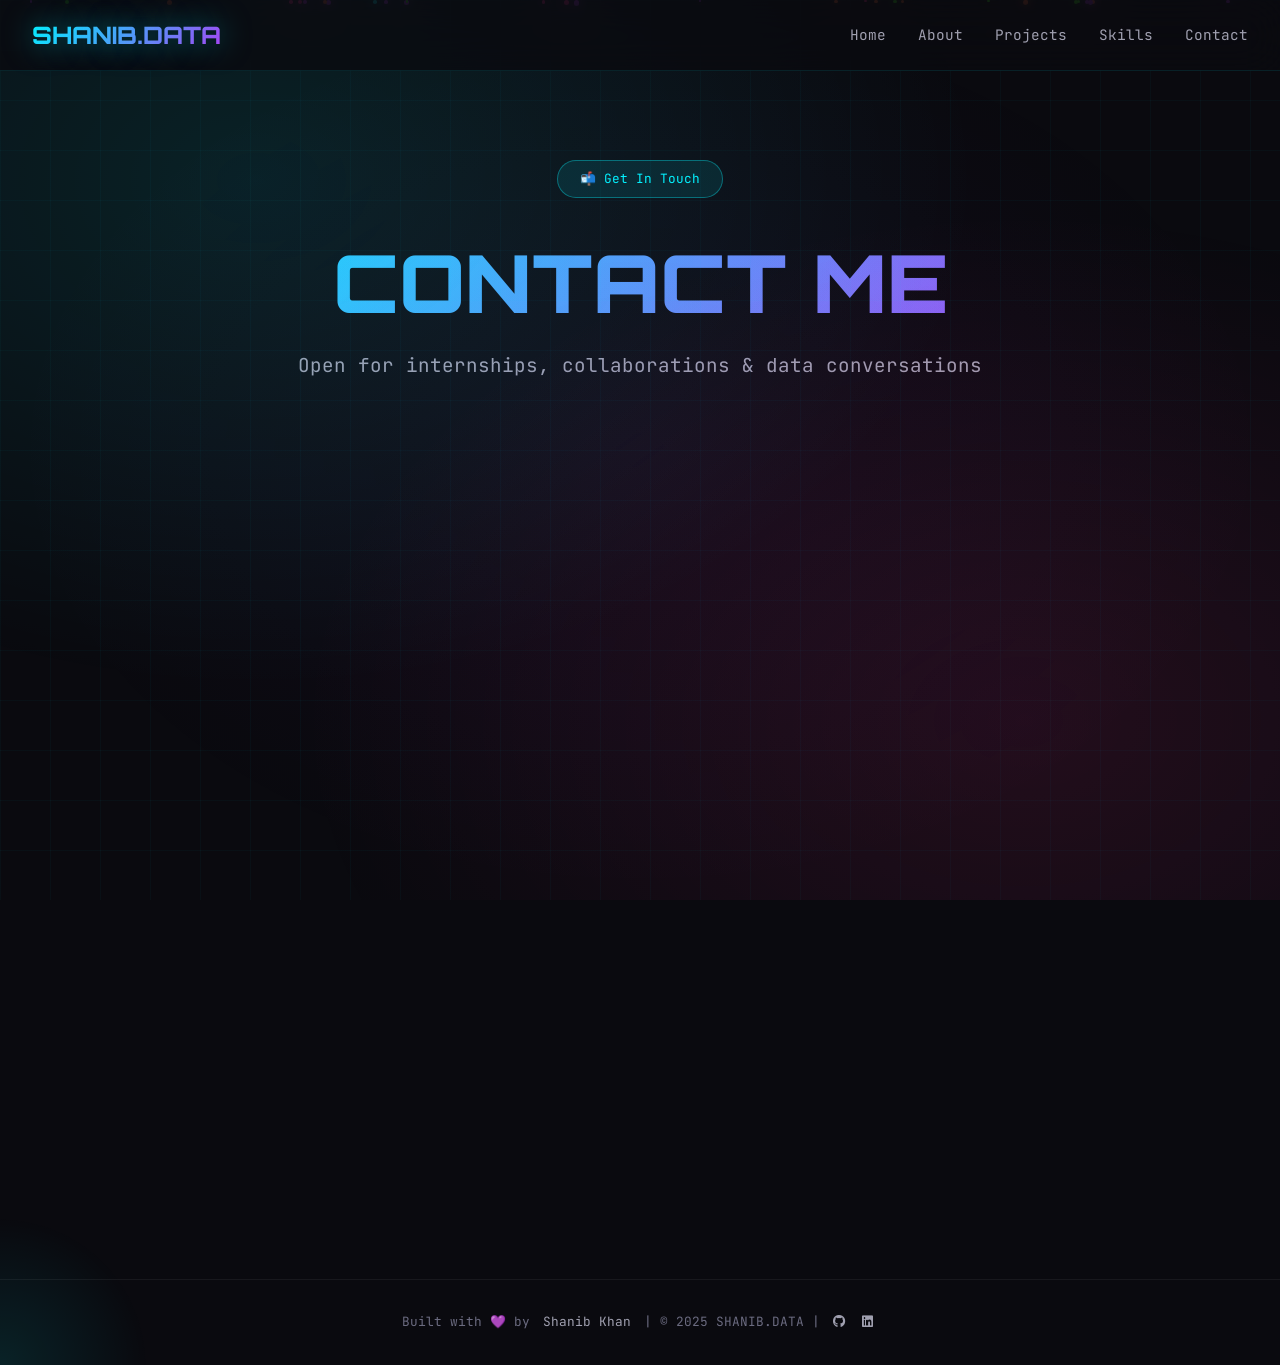
==== contact.html @ d75ab3f1 "project" ====
<!DOCTYPE html>
<html lang="en">
<head>
    <meta charset="UTF-8">
    <meta name="viewport" content="width=device-width, initial-scale=1.0">
    <meta name="description" content="Contact Shanib Khan — Data Analyst">
    <title>Contact | Shanib Khan</title>
    <link rel="icon" href="data:image/svg+xml,<svg xmlns='http://www.w3.org/2000/svg' viewBox='0 0 100 100'><text y='.9em' font-size='90'>📊</text></svg>">
    <link rel="preconnect" href="https://fonts.googleapis.com">
    <link rel="preconnect" href="https://fonts.gstatic.com" crossorigin>
    <link href="https://fonts.googleapis.com/css2?family=Orbitron:wght@400;500;600;700;800;900&family=Inter:wght@300;400;500;600;700&family=JetBrains+Mono:wght@400;500&display=swap" rel="stylesheet">
    <link rel="stylesheet" href="https://cdnjs.cloudflare.com/ajax/libs/font-awesome/6.4.0/css/all.min.css">
    <link rel="stylesheet" href="css/style.css">
    <style>
        .loader { display: none !important; }
        .contact-page-header { text-align: center; padding: 10rem 2rem 3rem; }
        .contact-container { max-width: 700px; margin: 0 auto; padding: 0 2rem 5rem; }
        .contact-card {
            background: var(--bg-glass);
            backdrop-filter: blur(20px);
            border: 1px solid rgba(255,255,255,0.1);
            border-radius: 24px;
            padding: 3rem;
            margin-bottom: 2rem;
        }
        .contact-links-grid {
            display: grid;
            grid-template-columns: 1fr 1fr;
            gap: 1rem;
            margin-top: 2rem;
        }
        .contact-link-card {
            display: flex;
            align-items: center;
            gap: 1rem;
            padding: 1.2rem 1.5rem;
            background: rgba(255,255,255,0.04);
            border: 1px solid rgba(255,255,255,0.1);
            border-radius: 16px;
            transition: var(--transition-medium);
            cursor: pointer;
            text-decoration: none;
            color: inherit;
        }
        .contact-link-card:hover {
            transform: translateY(-4px);
            border-color: var(--neon-cyan);
            box-shadow: var(--glow-cyan);
        }
        .contact-link-card i { font-size: 1.8rem; }
        .contact-link-card .link-label {
            font-family: var(--font-mono);
            font-size: 0.7rem;
            color: var(--text-muted);
            display: block;
            margin-bottom: 0.2rem;
        }
        .contact-link-card .link-value {
            font-size: 0.9rem;
            font-weight: 500;
        }
        .linkedin-cta {
            display: block;
            width: 100%;
            padding: 1.2rem;
            text-align: center;
            background: var(--gradient-1);
            border: none;
            border-radius: 16px;
            color: var(--bg-primary);
            font-family: var(--font-display);
            font-size: 1rem;
            font-weight: 700;
            cursor: pointer;
            transition: var(--transition-medium);
            text-decoration: none;
            margin-top: 2rem;
        }
        .linkedin-cta:hover { transform: translateY(-3px); box-shadow: var(--glow-cyan); }
        @media (max-width: 600px) { .contact-links-grid { grid-template-columns: 1fr; } }
    </style>
</head>
<body>
    <div class="bg-grid"></div>
    <div class="bg-gradient-overlay"></div>
    <div id="particles-container"></div>
    
    <nav class="navbar">
        <a href="index.html" class="nav-logo">SHANIB<span style="color: var(--neon-pink);">.</span>DATA</a>
        <ul class="nav-links">
            <li><a href="index.html">Home</a></li>
            <li><a href="index.html#about">About</a></li>
            <li><a href="projects.html">Projects</a></li>
            <li><a href="skills.html">Skills</a></li>
            <li><a href="contact.html" class="active">Contact</a></li>
        </ul>
        <div class="nav-toggle"><span></span><span></span><span></span></div>
    </nav>
    
    <main>
        <div class="contact-page-header">
            <span class="hero-badge">📬 Get In Touch</span>
            <h1 class="hero-title" style="margin-top: 1rem;"><span class="line2">Contact Me</span></h1>
            <p class="hero-subtitle" style="margin-top: 1rem;">
                <span>Open for internships, collaborations & data conversations</span>
            </p>
        </div>
        
        <div class="contact-container">
            <div class="contact-card reveal">
                <h3 style="font-family: var(--font-display); font-size: 1.2rem; margin-bottom: 0.5rem;">
                    Let's Connect, <span style="background: var(--gradient-1); -webkit-background-clip: text; -webkit-text-fill-color: transparent;">Shanib</span> is available!
                </h3>
                <p style="color: var(--text-secondary); font-size: 0.95rem; line-height: 1.7;">
                    I'm actively looking for <strong style="color: var(--neon-cyan);">Data Analytics internships</strong> in Delhi or remote. 
                    Whether you want to discuss a project, share an opportunity, or just talk data — reach out!
                </p>
                
                <div class="contact-links-grid">
                    <a href="mailto:shanibkhan622@gmail.com" class="contact-link-card">
                        <i class="fas fa-envelope" style="color: var(--neon-pink);"></i>
                        <div>
                            <span class="link-label">Email</span>
                            <span class="link-value">shanibkhan622@gmail.com</span>
                        </div>
                    </a>
                    <a href="tel:+919354257451" class="contact-link-card">
                        <i class="fas fa-phone" style="color: var(--neon-cyan);"></i>
                        <div>
                            <span class="link-label">Phone</span>
                            <span class="link-value">+91 9354257451</span>
                        </div>
                    </a>
                    <a href="https://github.com/shanib-techie" target="_blank" class="contact-link-card">
                        <i class="fab fa-github" style="color: var(--text-primary);"></i>
                        <div>
                            <span class="link-label">GitHub</span>
                            <span class="link-value">shanib-techie</span>
                        </div>
                    </a>
                    <div class="contact-link-card">
                        <i class="fas fa-map-marker-alt" style="color: var(--neon-purple);"></i>
                        <div>
                            <span class="link-label">Location</span>
                            <span class="link-value">Delhi, India</span>
                        </div>
                    </div>
                </div>
                
                <a href="https://linkedin.com/in/shanib-khan" target="_blank" class="linkedin-cta">
                    <i class="fab fa-linkedin-in" style="margin-right: 0.5rem;"></i>
                    Connect on LinkedIn
                </a>
            </div>
            
            <div class="contact-card reveal" style="text-align: center;">
                <p style="font-family: var(--font-mono); font-size: 0.85rem; color: var(--text-secondary);">
                    📍 Delhi, India &nbsp;·&nbsp; 📊 Aspiring Data Analyst &nbsp;·&nbsp; 🎓 B.Sc. CS (Delhi University)
                </p>
            </div>
        </div>
    </main>
    
    <footer class="footer">
        <p class="footer-text">
            Built with 💜 by <a href="#">Shanib Khan</a> | © 2025 SHANIB.DATA |
            <a href="https://github.com/shanib-techie" target="_blank"><i class="fab fa-github"></i></a>
            <a href="https://linkedin.com/in/shanib-khan" target="_blank"><i class="fab fa-linkedin"></i></a>
        </p>
    </footer>
    
    <script src="https://cdnjs.cloudflare.com/ajax/libs/gsap/3.12.2/gsap.min.js"></script>
    <script src="js/main.js"></script>
    <script src="js/data-loader.js"></script>
</body>
</html>
---- css/style.css ----
/* ============================================
   MINIMAX 2.7 - EPIC PORTFOLIO CSS
   Neon • 3D Animations • Gen-Z Vibes
   ============================================ */

@import url('https://fonts.googleapis.com/css2?family=Orbitron:wght@400;500;600;700;800;900&family=Inter:wght@300;400;500;600;700&family=JetBrains+Mono:wght@400;500&display=swap');

/* ============================================
   CSS VARIABLES - NEON PALETTE
   ============================================ */
:root {
    --bg-primary: #0a0a0f;
    --bg-secondary: #12121a;
    --bg-card: rgba(20, 20, 35, 0.8);
    --bg-glass: rgba(255, 255, 255, 0.05);
    
    --neon-cyan: #00f5ff;
    --neon-pink: #ff2d95;
    --neon-purple: #b537f2;
    --neon-green: #39ff14;
    --neon-orange: #ff6b35;
    --neon-blue: #00d4ff;
    
    --text-primary: #ffffff;
    --text-secondary: #a0a0b0;
    --text-muted: #6b6b80;
    
    --gradient-1: linear-gradient(135deg, var(--neon-cyan), var(--neon-purple));
    --gradient-2: linear-gradient(135deg, var(--neon-pink), var(--neon-orange));
    --gradient-3: linear-gradient(135deg, var(--neon-purple), var(--neon-cyan));
    
    --glow-cyan: 0 0 20px rgba(0, 245, 255, 0.5), 0 0 40px rgba(0, 245, 255, 0.3);
    --glow-pink: 0 0 20px rgba(255, 45, 149, 0.5), 0 0 40px rgba(255, 45, 149, 0.3);
    --glow-purple: 0 0 20px rgba(181, 55, 242, 0.5), 0 0 40px rgba(181, 55, 242, 0.3);
    
    --font-display: 'Orbitron', sans-serif;
    --font-body: 'Inter', sans-serif;
    --font-mono: 'JetBrains Mono', monospace;
    
    --transition-fast: 0.2s ease;
    --transition-medium: 0.4s ease;
    --transition-slow: 0.6s ease;
}

/* ============================================
   GLOBAL STYLES
   ============================================ */
*, *::before, *::after {
    margin: 0;
    padding: 0;
    box-sizing: border-box;
}

html {
    scroll-behavior: smooth;
}

body {
    font-family: var(--font-body);
    background: var(--bg-primary);
    color: var(--text-primary);
    line-height: 1.6;
    overflow-x: hidden;
}

a {
    text-decoration: none;
    color: inherit;
}

img {
    max-width: 100%;
    height: auto;
}

/* ============================================
   CUSTOM SCROLLBAR
   ============================================ */
::-webkit-scrollbar {
    width: 8px;
}

::-webkit-scrollbar-track {
    background: var(--bg-primary);
}

::-webkit-scrollbar-thumb {
    background: var(--neon-purple);
    border-radius: 4px;
}

::-webkit-scrollbar-thumb:hover {
    background: var(--neon-cyan);
}

/* ============================================
   BACKGROUND EFFECTS
   ============================================ */
.bg-grid {
    position: fixed;
    top: 0;
    left: 0;
    width: 100%;
    height: 100%;
    background-image: 
        linear-gradient(rgba(0, 245, 255, 0.03) 1px, transparent 1px),
        linear-gradient(90deg, rgba(0, 245, 255, 0.03) 1px, transparent 1px);
    background-size: 50px 50px;
    pointer-events: none;
    z-index: 0;
}

.bg-gradient-overlay {
    position: fixed;
    top: 0;
    left: 0;
    width: 100%;
    height: 100%;
    background: 
        radial-gradient(ellipse at 20% 20%, rgba(0, 245, 255, 0.1) 0%, transparent 50%),
        radial-gradient(ellipse at 80% 80%, rgba(255, 45, 149, 0.1) 0%, transparent 50%),
        radial-gradient(ellipse at 50% 50%, rgba(181, 55, 242, 0.05) 0%, transparent 70%);
    pointer-events: none;
    z-index: 0;
}

/* ============================================
   FLOATING PARTICLES CONTAINER
   ============================================ */
#particles-container {
    position: fixed;
    top: 0;
    left: 0;
    width: 100%;
    height: 100%;
    pointer-events: none;
    z-index: 1;
    overflow: hidden;
}

.particle {
    position: absolute;
    width: 4px;
    height: 4px;
    background: var(--neon-cyan);
    border-radius: 50%;
    animation: float-particle 20s infinite linear;
    box-shadow: 0 0 10px var(--neon-cyan);
}

@keyframes float-particle {
    0% {
        transform: translateY(100vh) rotate(0deg);
        opacity: 0;
    }
    10% {
        opacity: 1;
    }
    90% {
        opacity: 1;
    }
    100% {
        transform: translateY(-100vh) rotate(720deg);
        opacity: 0;
    }
}

/* ============================================
   NAVIGATION
   ============================================ */
.navbar {
    position: fixed;
    top: 0;
    left: 0;
    width: 100%;
    padding: 1rem 2rem;
    display: flex;
    justify-content: space-between;
    align-items: center;
    z-index: 1000;
    background: rgba(10, 10, 15, 0.8);
    backdrop-filter: blur(20px);
    border-bottom: 1px solid rgba(0, 245, 255, 0.1);
}

.nav-logo {
    font-family: var(--font-display);
    font-size: 1.5rem;
    font-weight: 800;
    background: var(--gradient-1);
    -webkit-background-clip: text;
    -webkit-text-fill-color: transparent;
    background-clip: text;
    text-shadow: 0 0 30px rgba(0, 245, 255, 0.5);
}

.nav-links {
    display: flex;
    gap: 2rem;
    list-style: none;
}

.nav-links a {
    font-family: var(--font-mono);
    font-size: 0.9rem;
    color: var(--text-secondary);
    position: relative;
    padding: 0.5rem 0;
    transition: var(--transition-fast);
}

.nav-links a::before {
    content: '';
    position: absolute;
    bottom: 0;
    left: 0;
    width: 0;
    height: 2px;
    background: var(--gradient-1);
    transition: var(--transition-medium);
}

.nav-links a:hover {
    color: var(--neon-cyan);
    text-shadow: 0 0 20px var(--neon-cyan);
}

.nav-links a:hover::before {
    width: 100%;
}

.nav-toggle {
    display: none;
    flex-direction: column;
    gap: 5px;
    cursor: pointer;
}

.nav-toggle span {
    width: 25px;
    height: 2px;
    background: var(--neon-cyan);
    transition: var(--transition-fast);
}

/* ============================================
   HERO SECTION
   ============================================ */
.hero {
    min-height: 100vh;
    display: flex;
    align-items: center;
    justify-content: center;
    position: relative;
    padding: 6rem 2rem 4rem;
    overflow: hidden;
}

.hero-content {
    position: relative;
    z-index: 10;
    text-align: center;
    max-width: 900px;
}

.hero-badge {
    display: inline-block;
    padding: 0.5rem 1.5rem;
    background: var(--bg-glass);
    border: 1px solid var(--neon-cyan);
    border-radius: 50px;
    font-family: var(--font-mono);
    font-size: 0.8rem;
    color: var(--neon-cyan);
    margin-bottom: 1.5rem;
    animation: pulse-glow 2s infinite;
}

@keyframes pulse-glow {
    0%, 100% {
        box-shadow: 0 0 20px rgba(0, 245, 255, 0.3);
    }
    50% {
        box-shadow: 0 0 40px rgba(0, 245, 255, 0.6);
    }
}

.hero-title {
    font-family: var(--font-display);
    font-size: clamp(2.5rem, 8vw, 5rem);
    font-weight: 900;
    line-height: 1.1;
    margin-bottom: 1.5rem;
    text-transform: uppercase;
}

.hero-title .line1 {
    display: block;
    color: var(--text-primary);
}

.hero-title .line2 {
    display: block;
    background: var(--gradient-1);
    -webkit-background-clip: text;
    -webkit-text-fill-color: transparent;
    background-clip: text;
    animation: text-shimmer 3s infinite;
}

@keyframes text-shimmer {
    0%, 100% {
        filter: hue-rotate(0deg);
    }
    50% {
        filter: hue-rotate(30deg);
    }
}

.hero-subtitle {
    font-family: var(--font-mono);
    font-size: 1.2rem;
    color: var(--text-secondary);
    margin-bottom: 2rem;
}

.hero-subtitle .typing {
    color: var(--neon-pink);
    border-right: 2px solid var(--neon-pink);
    animation: blink 0.7s infinite;
}

@keyframes blink {
    0%, 100% { border-color: var(--neon-pink); }
    50% { border-color: transparent; }
}

.hero-buttons {
    display: flex;
    gap: 1rem;
    justify-content: center;
    flex-wrap: wrap;
}

.btn {
    padding: 1rem 2rem;
    font-family: var(--font-mono);
    font-size: 0.9rem;
    border: none;
    border-radius: 8px;
    cursor: pointer;
    transition: var(--transition-medium);
    position: relative;
    overflow: hidden;
}

.btn-primary {
    background: var(--gradient-1);
    color: var(--bg-primary);
    font-weight: 600;
}

.btn-primary:hover {
    transform: translateY(-5px) scale(1.05);
    box-shadow: var(--glow-cyan);
}

.btn-secondary {
    background: transparent;
    color: var(--neon-cyan);
    border: 2px solid var(--neon-cyan);
}

.btn-secondary:hover {
    background: var(--neon-cyan);
    color: var(--bg-primary);
    transform: translateY(-5px);
    box-shadow: var(--glow-cyan);
}

/* 3D Floating Elements */
.hero-3d-container {
    position: absolute;
    top: 0;
    left: 0;
    width: 100%;
    height: 100%;
    pointer-events: none;
    z-index: 5;
}

.floating-shape {
    position: absolute;
    animation: float-3d 6s ease-in-out infinite;
}

.shape-1 {
    width: 100px;
    height: 100px;
    border: 2px solid var(--neon-cyan);
    top: 20%;
    left: 10%;
    animation-delay: 0s;
    transform: rotate(45deg);
}

.shape-2 {
    width: 60px;
    height: 60px;
    background: var(--neon-pink);
    top: 30%;
    right: 15%;
    border-radius: 50%;
    animation-delay: 1s;
}

.shape-3 {
    width: 80px;
    height: 80px;
    border: 3px solid var(--neon-purple);
    top: 60%;
    left: 5%;
    clip-path: polygon(50% 0%, 100% 100%, 0% 100%);
    animation-delay: 2s;
}

.shape-4 {
    width: 50px;
    height: 50px;
    background: var(--neon-green);
    bottom: 30%;
    right: 10%;
    border-radius: 50%;
    animation-delay: 0.5s;
}

@keyframes float-3d {
    0%, 100% {
        transform: translateY(0) rotate(0deg);
    }
    50% {
        transform: translateY(-30px) rotate(180deg);
    }
}

/* ============================================
   SECTION STYLES
   ============================================ */
section {
    position: relative;
    padding: 6rem 2rem;
    z-index: 10;
}

.section-header {
    text-align: center;
    margin-bottom: 4rem;
}

.section-tag {
    display: inline-block;
    font-family: var(--font-mono);
    font-size: 0.8rem;
    color: var(--neon-pink);
    text-transform: uppercase;
    letter-spacing: 3px;
    margin-bottom: 1rem;
}

.section-title {
    font-family: var(--font-display);
    font-size: clamp(2rem, 5vw, 3rem);
    font-weight: 800;
    margin-bottom: 1rem;
}

.section-title .highlight {
    background: var(--gradient-2);
    -webkit-background-clip: text;
    -webkit-text-fill-color: transparent;
    background-clip: text;
}

.section-line {
    width: 100px;
    height: 4px;
    background: var(--gradient-1);
    margin: 0 auto;
    border-radius: 2px;
}

/* ============================================
   CARDS - GLASS & 3D
   ============================================ */
.card {
    background: var(--bg-glass);
    backdrop-filter: blur(20px);
    border: 1px solid rgba(255, 255, 255, 0.1);
    border-radius: 20px;
    padding: 2rem;
    transition: var(--transition-medium);
    position: relative;
    overflow: hidden;
}

.card::before {
    content: '';
    position: absolute;
    top: 0;
    left: 0;
    width: 100%;
    height: 100%;
    background: linear-gradient(135deg, rgba(0, 245, 255, 0.1), rgba(255, 45, 149, 0.1));
    opacity: 0;
    transition: var(--transition-medium);
}

.card:hover {
    transform: translateY(-10px) rotateX(5deg);
    border-color: var(--neon-cyan);
    box-shadow: 
        0 20px 40px rgba(0, 0, 0, 0.3),
        0 0 30px rgba(0, 245, 255, 0.2);
}

.card:hover::before {
    opacity: 1;
}

/* ============================================
   STATS SECTION
   ============================================ */
.stats-grid {
    display: grid;
    grid-template-columns: repeat(auto-fit, minmax(200px, 1fr));
    gap: 2rem;
    max-width: 1000px;
    margin: 0 auto;
}

.stat-card {
    text-align: center;
    padding: 2rem;
}

.stat-number {
    font-family: var(--font-display);
    font-size: 3.5rem;
    font-weight: 900;
    background: var(--gradient-1);
    -webkit-background-clip: text;
    -webkit-text-fill-color: transparent;
    background-clip: text;
    line-height: 1;
    margin-bottom: 0.5rem;
}

.stat-label {
    font-family: var(--font-mono);
    font-size: 0.9rem;
    color: var(--text-secondary);
    text-transform: uppercase;
    letter-spacing: 2px;
}

/* ============================================
   PROJECTS SECTION
   ============================================ */
.projects-grid {
    display: grid;
    grid-template-columns: repeat(auto-fit, minmax(350px, 1fr));
    gap: 2rem;
    max-width: 1200px;
    margin: 0 auto;
}

.project-card {
    perspective: 1000px;
    height: 400px;
}

.project-card-inner {
    position: relative;
    width: 100%;
    height: 100%;
    transition: transform 0.8s;
    transform-style: preserve-3d;
}

.project-card:hover .project-card-inner {
    transform: rotateY(180deg);
}

.project-card-front,
.project-card-back {
    position: absolute;
    width: 100%;
    height: 100%;
    backface-visibility: hidden;
    border-radius: 20px;
}

.project-card-front {
    background: var(--bg-card);
    border: 1px solid rgba(255, 255, 255, 0.1);
    overflow: hidden;
}

.project-image {
    width: 100%;
    height: 200px;
    object-fit: cover;
    transition: var(--transition-medium);
}

.project-card:hover .project-image {
    transform: scale(1.1);
}

.project-info {
    padding: 1.5rem;
}

.project-category {
    font-family: var(--font-mono);
    font-size: 0.7rem;
    color: var(--neon-cyan);
    text-transform: uppercase;
    letter-spacing: 2px;
    margin-bottom: 0.5rem;
}

.project-title {
    font-family: var(--font-display);
    font-size: 1.3rem;
    font-weight: 700;
    margin-bottom: 0.5rem;
}

.project-description {
    font-size: 0.9rem;
    color: var(--text-secondary);
    line-height: 1.5;
}

.project-card-back {
    background: var(--gradient-1);
    transform: rotateY(180deg);
    display: flex;
    flex-direction: column;
    justify-content: center;
    align-items: center;
    padding: 2rem;
    text-align: center;
}

.project-card-back h3 {
    font-family: var(--font-display);
    font-size: 1.5rem;
    margin-bottom: 1rem;
    color: var(--bg-primary);
}

.project-links {
    display: flex;
    gap: 1rem;
}

.project-link {
    padding: 0.8rem 1.5rem;
    background: var(--bg-primary);
    color: var(--text-primary);
    border-radius: 8px;
    font-family: var(--font-mono);
    font-size: 0.8rem;
    transition: var(--transition-fast);
}

.project-link:hover {
    transform: scale(1.1);
    box-shadow: var(--glow-cyan);
}

/* ============================================
   SKILLS SECTION
   ============================================ */
.skills-container {
    max-width: 1000px;
    margin: 0 auto;
}

.skills-category {
    margin-bottom: 3rem;
}

.skills-category-title {
    font-family: var(--font-display);
    font-size: 1.2rem;
    color: var(--neon-pink);
    margin-bottom: 1.5rem;
    display: flex;
    align-items: center;
    gap: 1rem;
}

.skills-category-title::after {
    content: '';
    flex: 1;
    height: 1px;
    background: linear-gradient(90deg, var(--neon-pink), transparent);
}

.skill-item {
    margin-bottom: 1.5rem;
}

.skill-header {
    display: flex;
    justify-content: space-between;
    margin-bottom: 0.5rem;
}

.skill-name {
    font-family: var(--font-mono);
    font-size: 0.9rem;
}

.skill-percentage {
    font-family: var(--font-mono);
    font-size: 0.8rem;
    color: var(--neon-cyan);
}

.skill-bar {
    height: 8px;
    background: rgba(255, 255, 255, 0.1);
    border-radius: 4px;
    overflow: hidden;
    position: relative;
}

.skill-progress {
    height: 100%;
    background: var(--gradient-1);
    border-radius: 4px;
    width: 0;
    transition: width 1.5s ease-out;
    position: relative;
}

.skill-progress::after {
    content: '';
    position: absolute;
    top: 0;
    left: 0;
    width: 100%;
    height: 100%;
    background: linear-gradient(90deg, transparent, rgba(255, 255, 255, 0.3), transparent);
    animation: shimmer 2s infinite;
}

@keyframes shimmer {
    0% { transform: translateX(-100%); }
    100% { transform: translateX(100%); }
}

/* ============================================
   EXPERIENCE SECTION
   ============================================ */
.experience-timeline {
    max-width: 800px;
    margin: 0 auto;
    position: relative;
}

.experience-timeline::before {
    content: '';
    position: absolute;
    left: 0;
    top: 0;
    width: 2px;
    height: 100%;
    background: var(--gradient-1);
}

.experience-item {
    position: relative;
    padding-left: 3rem;
    margin-bottom: 3rem;
}

.experience-item::before {
    content: '';
    position: absolute;
    left: -6px;
    top: 0;
    width: 14px;
    height: 14px;
    background: var(--neon-cyan);
    border-radius: 50%;
    box-shadow: 0 0 20px var(--neon-cyan);
}

.experience-date {
    font-family: var(--font-mono);
    font-size: 0.8rem;
    color: var(--neon-pink);
    margin-bottom: 0.5rem;
}

.experience-title {
    font-family: var(--font-display);
    font-size: 1.3rem;
    font-weight: 700;
    margin-bottom: 0.3rem;
}

.experience-company {
    color: var(--neon-cyan);
    font-size: 1rem;
    margin-bottom: 0.5rem;
}

.experience-description {
    color: var(--text-secondary);
    font-size: 0.9rem;
    line-height: 1.6;
}

/* ============================================
   TESTIMONIALS SECTION
   ============================================ */
.testimonials-grid {
    display: grid;
    grid-template-columns: repeat(auto-fit, minmax(300px, 1fr));
    gap: 2rem;
    max-width: 1000px;
    margin: 0 auto;
}

.testimonial-card {
    text-align: center;
    padding: 2rem;
}

.testimonial-avatar {
    width: 80px;
    height: 80px;
    border-radius: 50%;
    margin: 0 auto 1.5rem;
    background: var(--gradient-1);
    padding: 3px;
}

.testimonial-avatar img {
    width: 100%;
    height: 100%;
    border-radius: 50%;
    object-fit: cover;
}

.testimonial-text {
    font-style: italic;
    color: var(--text-secondary);
    margin-bottom: 1.5rem;
    line-height: 1.7;
}

.testimonial-name {
    font-family: var(--font-display);
    font-size: 1rem;
    font-weight: 700;
    margin-bottom: 0.3rem;
}

.testimonial-role {
    font-family: var(--font-mono);
    font-size: 0.8rem;
    color: var(--neon-cyan);
}

.testimonial-rating {
    margin-top: 1rem;
    color: var(--neon-orange);
    font-size: 1.2rem;
}

/* ============================================
   CONTACT SECTION
   ============================================ */
.contact-container {
    max-width: 600px;
    margin: 0 auto;
}

.contact-form {
    background: var(--bg-glass);
    backdrop-filter: blur(20px);
    border: 1px solid rgba(255, 255, 255, 0.1);
    border-radius: 20px;
    padding: 3rem;
}

.form-group {
    margin-bottom: 1.5rem;
}

.form-label {
    display: block;
    font-family: var(--font-mono);
    font-size: 0.8rem;
    color: var(--text-secondary);
    margin-bottom: 0.5rem;
    text-transform: uppercase;
    letter-spacing: 1px;
}

.form-input {
    width: 100%;
    padding: 1rem;
    background: rgba(255, 255, 255, 0.05);
    border: 1px solid rgba(255, 255, 255, 0.1);
    border-radius: 10px;
    color: var(--text-primary);
    font-family: var(--font-body);
    font-size: 1rem;
    transition: var(--transition-fast);
}

.form-input:focus {
    outline: none;
    border-color: var(--neon-cyan);
    box-shadow: 0 0 20px rgba(0, 245, 255, 0.2);
}

.form-input::placeholder {
    color: var(--text-muted);
}

textarea.form-input {
    min-height: 150px;
    resize: vertical;
}

.btn-submit {
    width: 100%;
    padding: 1rem;
    background: var(--gradient-1);
    border: none;
    border-radius: 10px;
    color: var(--bg-primary);
    font-family: var(--font-display);
    font-size: 1rem;
    font-weight: 700;
    cursor: pointer;
    transition: var(--transition-medium);
    text-transform: uppercase;
    letter-spacing: 2px;
}

.btn-submit:hover {
    transform: translateY(-3px);
    box-shadow: var(--glow-cyan);
}

/* ============================================
   SOCIAL LINKS
   ============================================ */
.social-links {
    display: flex;
    justify-content: center;
    gap: 1.5rem;
    margin-top: 2rem;
}

.social-link {
    width: 50px;
    height: 50px;
    display: flex;
    align-items: center;
    justify-content: center;
    background: var(--bg-glass);
    border: 1px solid rgba(255, 255, 255, 0.1);
    border-radius: 50%;
    font-size: 1.2rem;
    color: var(--text-secondary);
    transition: var(--transition-medium);
}

.social-link:hover {
    background: var(--gradient-1);
    color: var(--bg-primary);
    transform: translateY(-5px) rotate(360deg);
    box-shadow: var(--glow-cyan);
}

/* ============================================
   FOOTER
   ============================================ */
.footer {
    text-align: center;
    padding: 2rem;
    border-top: 1px solid rgba(255, 255, 255, 0.1);
    position: relative;
    z-index: 10;
}

.footer-text {
    font-family: var(--font-mono);
    font-size: 0.8rem;
    color: var(--text-muted);
}

.footer-text a {
    color: var(--neon-cyan);
    transition: var(--transition-fast);
}

.footer-text a:hover {
    text-shadow: 0 0 20px var(--neon-cyan);
}

/* ============================================
   SCROLL ANIMATIONS
   ============================================ */
.reveal {
    opacity: 0;
    transform: translateY(50px);
    transition: all 0.8s ease;
}

.reveal.active {
    opacity: 1;
    transform: translateY(0);
}

.reveal-left {
    opacity: 0;
    transform: translateX(-50px);
    transition: all 0.8s ease;
}

.reveal-left.active {
    opacity: 1;
    transform: translateX(0);
}

.reveal-right {
    opacity: 0;
    transform: translateX(50px);
    transition: all 0.8s ease;
}

.reveal-right.active {
    opacity: 1;
    transform: translateX(0);
}

/* ============================================
   MESSAGES
   ============================================ */
.messages {
    list-style: none;
    padding: 0;
    margin-bottom: 2rem;
}

.messages li {
    padding: 1rem;
    border-radius: 10px;
    margin-bottom: 1rem;
    font-family: var(--font-mono);
    text-align: center;
}

.messages .success {
    background: rgba(57, 255, 20, 0.1);
    border: 1px solid var(--neon-green);
    color: var(--neon-green);
}

/* ============================================
   RESPONSIVE DESIGN
   ============================================ */
@media (max-width: 768px) {
    .nav-links {
        display: none;
        position: absolute;
        top: 100%;
        left: 0;
        width: 100%;
        background: rgba(10, 10, 15, 0.98);
        flex-direction: column;
        padding: 2rem;
        gap: 1.5rem;
    }
    
    .nav-links.active {
        display: flex;
    }
    
    .nav-toggle {
        display: flex;
    }
    
    .hero-title {
        font-size: 2.5rem;
    }
    
    .projects-grid {
        grid-template-columns: 1fr;
    }
    
    .project-card {
        height: auto;
    }
    
    .project-card-inner {
        transform-style: flat;
    }
    
    .project-card:hover .project-card-inner {
        transform: none;
    }
    
    .section-title {
        font-size: 2rem;
    }
    
    .contact-form {
        padding: 2rem;
    }
}

/* ============================================
   LOADING ANIMATION
   ============================================ */
.loader {
    position: fixed;
    top: 0;
    left: 0;
    width: 100%;
    height: 100%;
    background: var(--bg-primary);
    display: flex;
    justify-content: center;
    align-items: center;
    z-index: 9999;
    transition: opacity 0.5s ease;
}

.loader.hidden {
    opacity: 0;
    pointer-events: none;
}

.loader-content {
    text-align: center;
}

.loader-text {
    font-family: var(--font-display);
    font-size: 2rem;
    font-weight: 900;
    background: var(--gradient-1);
    -webkit-background-clip: text;
    -webkit-text-fill-color: transparent;
    background-clip: text;
    animation: pulse 1.5s infinite;
}

@keyframes pulse {
    0%, 100% { opacity: 1; }
    50% { opacity: 0.5; }
}

/* ============================================
   SHANIB PORTFOLIO — CUSTOM ENHANCEMENTS
   ============================================ */

/* ── PROJECT CATEGORY BADGE ── */
.project-category {
    display: inline-block;
    padding: 0.25rem 0.8rem;
    border-radius: 50px;
    font-family: var(--font-mono);
    font-size: 0.7rem;
    border: 1px solid;
    margin-bottom: 0.5rem;
    letter-spacing: 0.5px;
}

/* ── IMPROVED PROJECT CARD ── */
.project-card {
    transition: transform 0.3s ease, box-shadow 0.3s ease;
}
.project-card:hover {
    transform: translateY(-6px);
    box-shadow: 0 20px 40px rgba(0,0,0,0.4);
}
.project-card-front {
    background: var(--bg-card);
    border: 1px solid rgba(255,255,255,0.08);
    border-radius: 16px;
    overflow: hidden;
}
.project-card-back {
    background: var(--gradient-1);
    border-radius: 16px;
    padding: 2rem;
}
.project-image {
    height: 160px;
    width: 100%;
}
.project-info { padding: 1.2rem; }
.project-title { font-size: 1rem; margin-bottom: 0.4rem; }
.project-description { font-size: 0.82rem; color: var(--text-secondary); line-height: 1.55; }

/* ── SKILL ICON SIZE BOOST ── */
.tech-icon i { filter: drop-shadow(0 0 12px currentColor); }

/* ── COMING SOON CARD OVERLAY ── */
.project-card[style*="opacity: 0.55"] .project-card-front {
    border-color: rgba(255,107,53,0.3);
}

/* ── STAT CARD UPGRADE ── */
.stat-card {
    text-align: center;
    padding: 2rem 1.5rem;
    transition: transform 0.3s ease, box-shadow 0.3s ease;
}
.stat-card:hover {
    transform: translateY(-6px);
    box-shadow: 0 0 30px rgba(0,245,255,0.15);
}
.stat-number {
    font-family: var(--font-display);
    font-size: 2.8rem;
    font-weight: 800;
    background: var(--gradient-1);
    -webkit-background-clip: text;
    -webkit-text-fill-color: transparent;
}
.stat-label {
    font-family: var(--font-mono);
    font-size: 0.8rem;
    color: var(--text-secondary);
    margin-top: 0.4rem;
    letter-spacing: 1px;
    text-transform: uppercase;
}

/* ── ENHANCED HERO BADGE ── */
.hero-badge {
    display: inline-flex;
    align-items: center;
    gap: 0.5rem;
    padding: 0.5rem 1.4rem;
    background: rgba(0,245,255,0.1);
    border: 1px solid rgba(0,245,255,0.35);
    border-radius: 50px;
    font-family: var(--font-mono);
    font-size: 0.8rem;
    color: var(--neon-cyan);
    margin-bottom: 1.5rem;
    animation: pulse-border 2.5s infinite;
}

@keyframes pulse-border {
    0%, 100% { border-color: rgba(0,245,255,0.35); }
    50% { border-color: rgba(0,245,255,0.7); box-shadow: 0 0 12px rgba(0,245,255,0.2); }
}

/* ── SECTION HEADER ── */
.section-header { text-align: center; margin-bottom: 3rem; }
.section-tag {
    display: inline-block;
    font-family: var(--font-mono);
    font-size: 0.8rem;
    color: var(--neon-cyan);
    letter-spacing: 2px;
    margin-bottom: 0.75rem;
    text-transform: uppercase;
}
.section-title {
    font-family: var(--font-display);
    font-size: clamp(1.8rem, 4vw, 2.8rem);
    font-weight: 800;
    margin-bottom: 0.75rem;
}
.highlight {
    background: var(--gradient-1);
    -webkit-background-clip: text;
    -webkit-text-fill-color: transparent;
}
.section-line {
    width: 60px;
    height: 3px;
    background: var(--gradient-1);
    margin: 0 auto;
    border-radius: 2px;
}

/* ── EXPERIENCE TIMELINE ── */
.experience-timeline {
    max-width: 800px;
    margin: 0 auto;
    padding: 0 2rem;
    position: relative;
    z-index: 10;
}
.experience-item {
    background: var(--bg-glass);
    border: 1px solid rgba(255,255,255,0.08);
    border-radius: 16px;
    padding: 2rem;
    margin-bottom: 1.5rem;
    border-left: 3px solid var(--neon-cyan);
    transition: var(--transition-medium);
}
.experience-item:hover {
    border-color: rgba(0,245,255,0.4);
    box-shadow: -3px 0 20px rgba(0,245,255,0.15);
    transform: translateX(4px);
}
.experience-date {
    font-family: var(--font-mono);
    font-size: 0.75rem;
    color: var(--neon-cyan);
    margin-bottom: 0.5rem;
    letter-spacing: 1px;
}
.experience-title { font-size: 1.1rem; font-weight: 600; margin-bottom: 0.4rem; }
.experience-company { color: var(--text-secondary); font-size: 0.85rem; margin-bottom: 0.8rem; }
.experience-description { color: var(--text-secondary); font-size: 0.88rem; line-height: 1.65; }

/* ── PROJECT LINKS ── */
.project-links { display: flex; gap: 1rem; justify-content: center; margin-top: 1.2rem; }
.project-link {
    padding: 0.5rem 1.2rem;
    background: rgba(10,10,15,0.5);
    border-radius: 50px;
    font-family: var(--font-mono);
    font-size: 0.78rem;
    color: var(--bg-primary);
    display: flex;
    align-items: center;
    gap: 0.4rem;
    transition: var(--transition-fast);
    text-decoration: none;
}
.project-link:hover { background: rgba(10,10,15,0.8); transform: scale(1.05); }

/* ── RESPONSIVE IMPROVEMENTS ── */
@media (max-width: 768px) {
    .card[style*="grid-template-columns: 300px"] {
        grid-template-columns: 1fr !important;
    }
    .card[style*="grid-template-columns: 280px"] {
        grid-template-columns: 1fr !important;
    }
    .hero-title .line2 { font-size: 2rem; }
    .stat-number { font-size: 2.2rem; }
}

/* ── SKILLS CATEGORY ── */
.skills-category {
    background: var(--bg-glass);
    border: 1px solid rgba(255,255,255,0.07);
    border-radius: 16px;
    padding: 2rem;
    margin-bottom: 1.5rem;
}
.skills-category-title {
    font-family: var(--font-display);
    font-size: 1rem;
    margin-bottom: 1.5rem;
    color: var(--neon-cyan);
    display: flex;
    align-items: center;
    gap: 0.5rem;
}
.skill-item { margin-bottom: 1.2rem; }
.skill-header {
    display: flex;
    justify-content: space-between;
    margin-bottom: 0.5rem;
}
.skill-name { font-size: 0.9rem; display: flex; align-items: center; gap: 0.5rem; }
.skill-percentage { font-family: var(--font-mono); font-size: 0.78rem; color: var(--neon-cyan); }
.skill-bar {
    height: 6px;
    background: rgba(255,255,255,0.08);
    border-radius: 3px;
    overflow: hidden;
}
.skill-progress {
    height: 100%;
    background: var(--gradient-1);
    border-radius: 3px;
    width: 0;
    transition: width 1.2s ease;
}

/* ── FOOTER ── */
.footer {
    text-align: center;
    padding: 2rem;
    border-top: 1px solid rgba(255,255,255,0.06);
    position: relative;
    z-index: 10;
}
.footer-text {
    color: var(--text-muted);
    font-family: var(--font-mono);
    font-size: 0.8rem;
}
.footer-text a {
    color: var(--text-secondary);
    transition: color 0.2s;
    margin: 0 0.3rem;
}
.footer-text a:hover { color: var(--neon-cyan); }

/* ── PROJECTS GRID ── */
.projects-grid {
    display: grid;
    grid-template-columns: repeat(auto-fill, minmax(300px, 1fr));
    gap: 1.8rem;
    max-width: 1200px;
    margin: 0 auto;
    padding: 0 2rem;
    position: relative;
    z-index: 10;
}
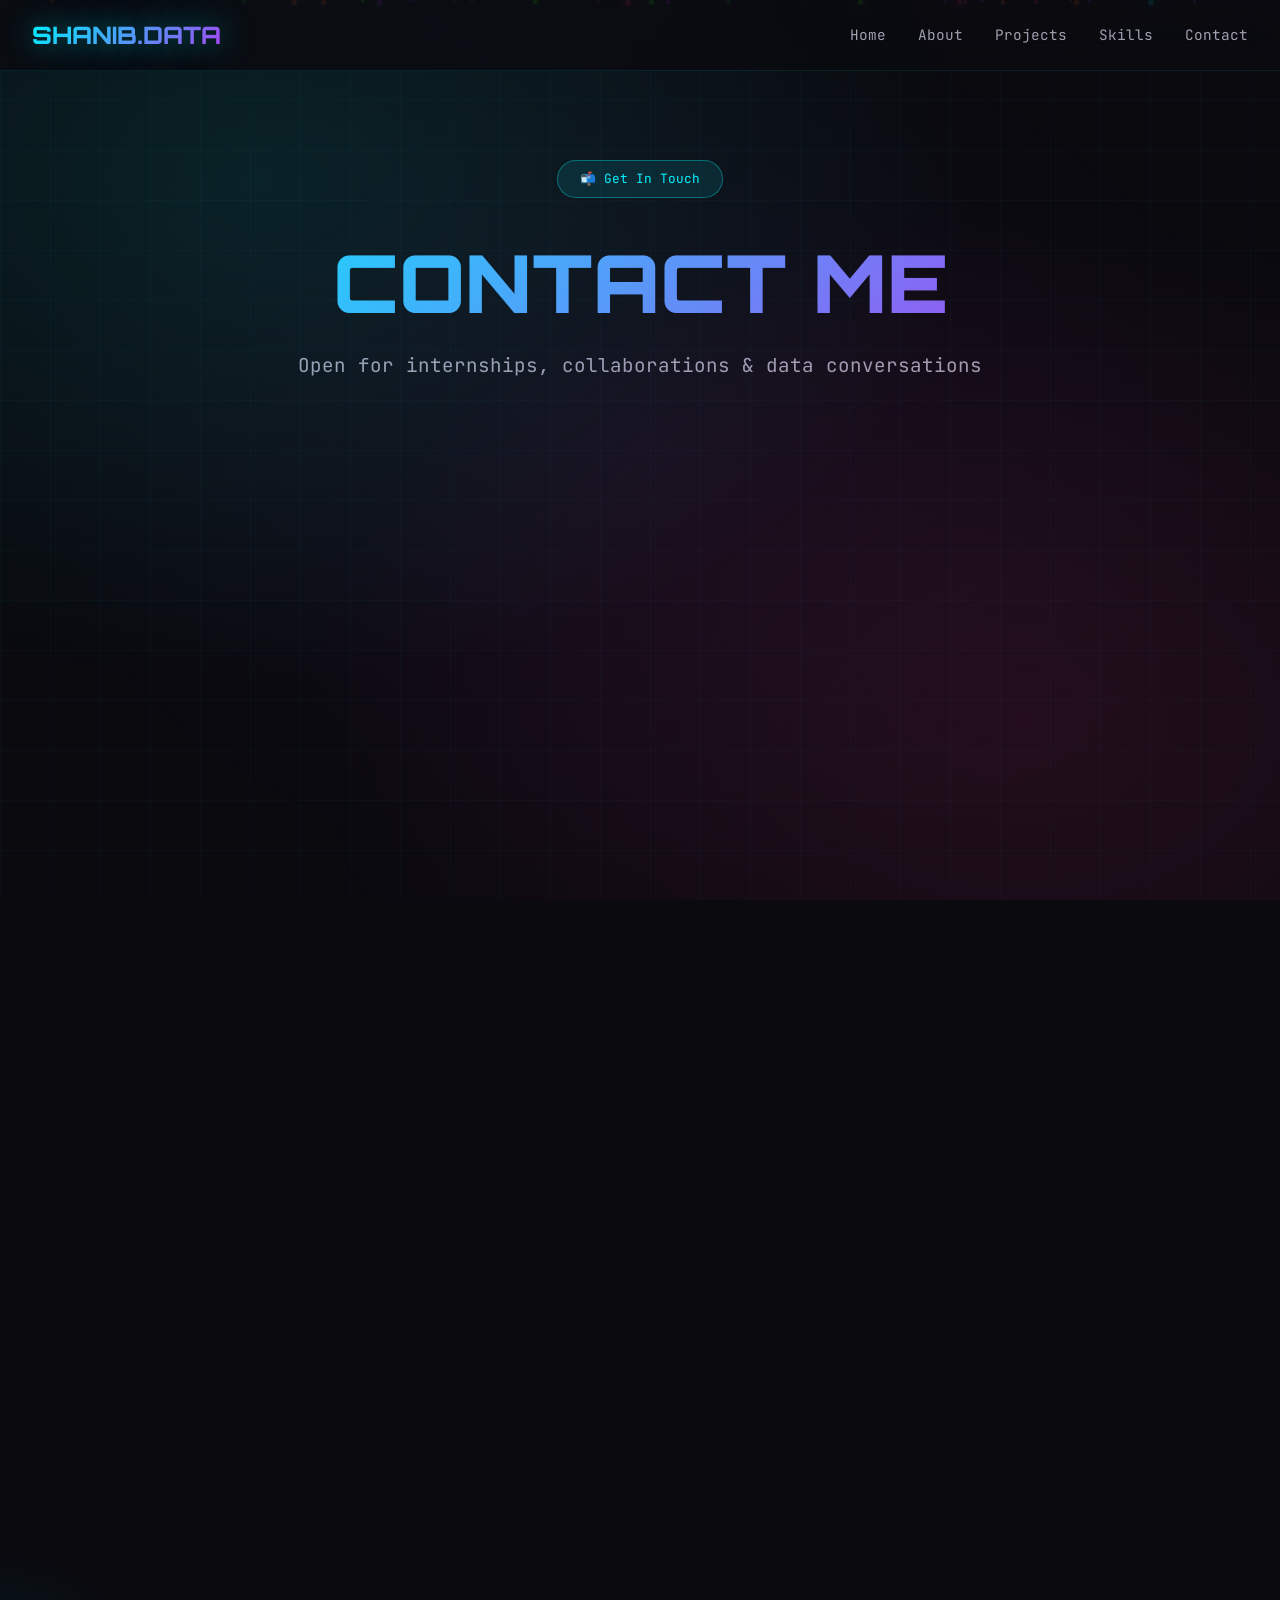
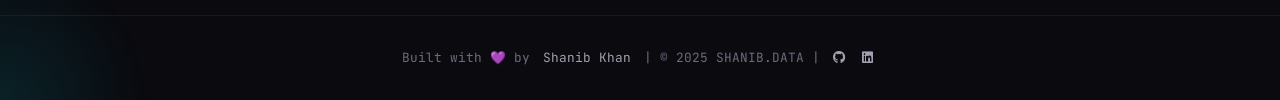
==== commit 6790dae2: "Add Google Form section for contact inquiries Added a Google Form section for contact inquiries, inc" ====
--- a/contact.html
+++ b/contact.html
@@ -153,9 +153,42 @@
                 </a>
             </div>
             
+            <!-- Google Form Section -->
+            <div class="contact-card reveal" style="text-align: center;">
+                <h3 style="font-family: var(--font-display); font-size: 1.1rem; margin-bottom: 1rem;">
+                    <i class="fas fa-file-alt" style="color: var(--neon-cyan); margin-right: 0.5rem;"></i>
+                    Or Fill This Form
+                </h3>
+                <p style="color: var(--text-secondary); font-size: 0.9rem; margin-bottom: 1.5rem; line-height: 1.6;">
+                    Prefer a quick form? Use my Google Form to reach out directly. 
+                    Great for internship inquiries, project collaborations, or just saying hi!
+                </p>
+                <a href="YOUR_GOOGLE_FORM_LINK_HERE" target="_blank" class="google-form-btn" style="
+                    display: inline-flex;
+                    align-items: center;
+                    gap: 0.8rem;
+                    padding: 1rem 2rem;
+                    background: var(--gradient-1);
+                    border-radius: 16px;
+                    color: var(--bg-primary);
+                    font-family: var(--font-display);
+                    font-size: 0.95rem;
+                    font-weight: 700;
+                    text-decoration: none;
+                    transition: var(--transition-medium);
+                    box-shadow: var(--glow-cyan);
+                ">
+                    <i class="fas fa-external-link-alt" style="font-size: 1.2rem;"></i>
+                    Open Contact Form
+                </a>
+                <p style="font-family: var(--font-mono); font-size: 0.72rem; color: var(--text-muted); margin-top: 1rem;">
+                    ↳ Replace <code style="background: rgba(255,255,255,0.1); padding: 2px 6px; border-radius: 4px;">YOUR_GOOGLE_FORM_LINK_HERE</code> with your actual Google Form URL
+                </p>
+            </div>
+            
             <div class="contact-card reveal" style="text-align: center;">
                 <p style="font-family: var(--font-mono); font-size: 0.85rem; color: var(--text-secondary);">
-                    📍 Delhi, India &nbsp;·&nbsp; 📊 Aspiring Data Analyst &nbsp;·&nbsp; 🎓 B.Sc. CS (Delhi University)
+                    📍 Delhi, India &nbsp;·&nbsp; 📊 Data Analyst &nbsp;·&nbsp; 🎓 B.Sc. CS (Delhi University)
                 </p>
             </div>
         </div>
